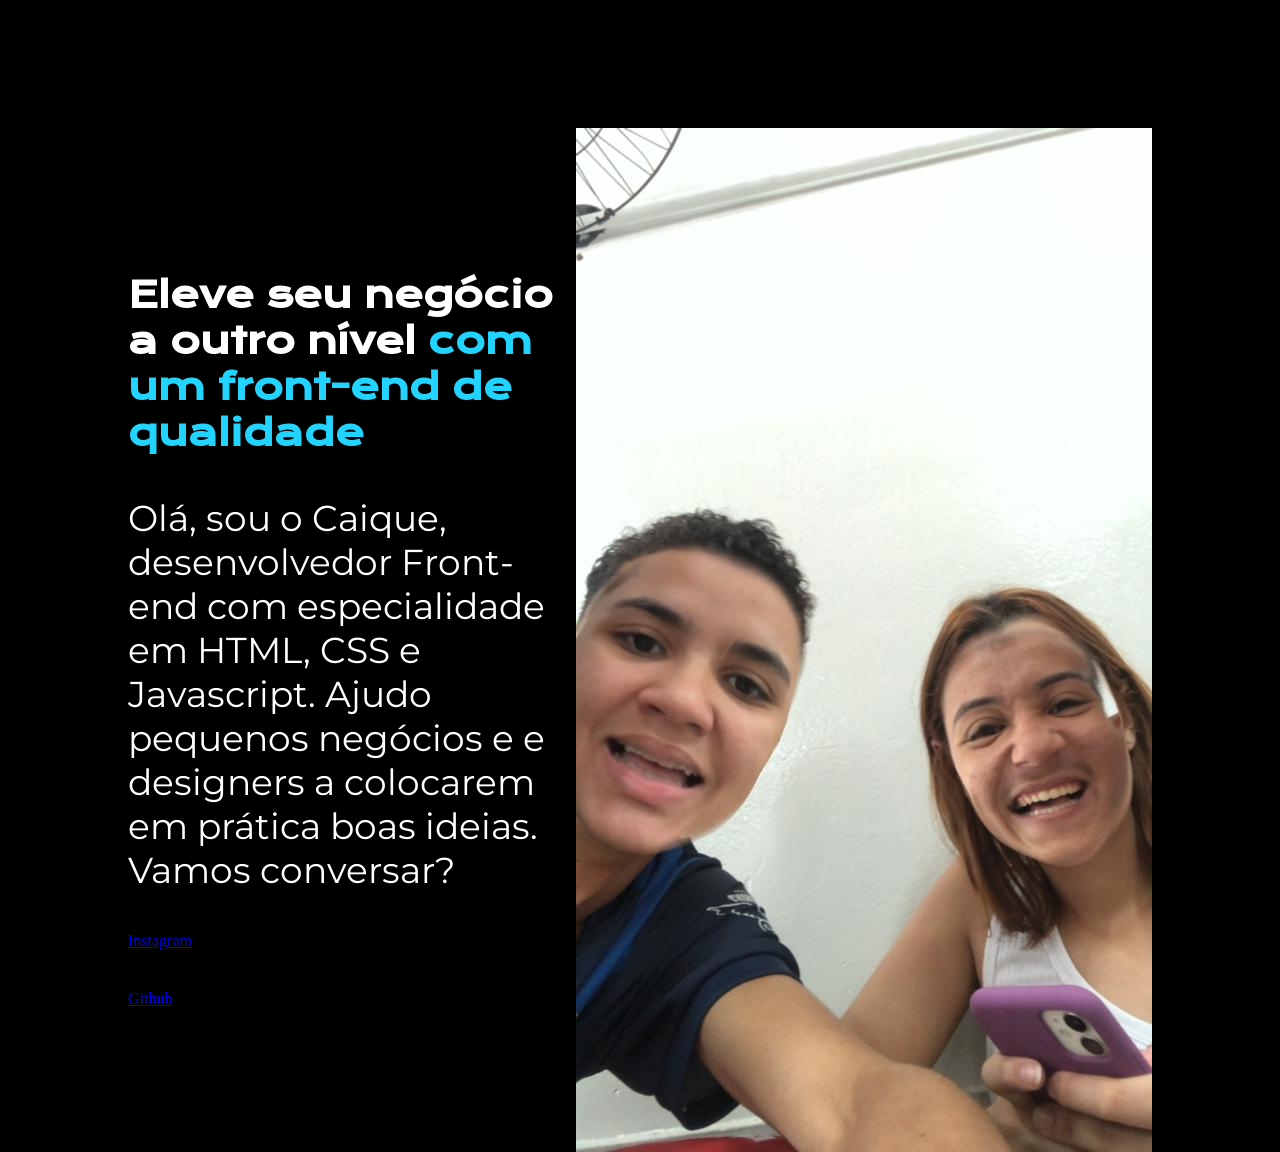
==== portifolio2/Prática 2 HTML/index.html @ c26472c2 "Add files via upload" ====
<!DOCTYPE html>
<html lang="pt-br">
<head>
    <meta charset="UTF-8">
    <meta name="viewport" content="width=device-width, initial-scale=1.0">
    <title>Portifólio</title>
    <link rel="stylesheet"
     href="style.css">
</head>
<body>
        <header></header>
        <main class="conteudo">
            <section class="apresentacao-conteudo">
                <h1 class="apresentacao-conteudo-titulo">
                    Eleve seu negócio a outro nível <strong class="titulo-destaque"
                >com um front-end de qualidade</strong>
                </h1>
                <p class="apresentacao-conteudo-paragrafo">Olá, sou o Caique, desenvolvedor Front-end com especialidade em HTML, CSS e Javascript. Ajudo pequenos negócios e e designers a colocarem em prática boas ideias. Vamos conversar?</p>
                <a href="https://instagram.com/rayssa_silvamakeup">Instagram</a>
                <a href="https://github.com/lisboaca">Github</a>
            </section>
                <img src="IMG-20230810-WA0009.jpg" alt="Foto pessoal">
        </main>
        <footer></footer>
    
</body>
</html>
---- portifolio2/Prática 2 HTML/style.css ----
@import url('https://fonts.googleapis.com/css2?family=Krona+One&family=Montserrat&display=swap');

*{
    margin: 0;
    padding: 0;
}

body {
        height: 100vh;
        box-sizing: border-box;
        background-color: black;
        color: white;
}

.titulo-destaque {
        color:#22d4fd;
}

.conteudo {
        margin: 10%;
        display: flex;
        align-items: center;
        justify-content: space-between;
}

.apresentacao-conteudo {
        width: 615px;
        display: flex;
        flex-direction: column;
        gap: 40px;
}

.apresentacao-conteudo-titulo {
        font-size: 36px;
        font-family: 'Krona One', 'sans-serif';
}

.apresentacao-conteudo-paragrafo {
        font-size: 36px;
        font-family: 'Montserrat', sans-serif;    
}

.apresentacao-links {
        display:flex;
        justify-content: space-between;
}

.botao {
        background-color: #22d4fd;
        color: black;
        width: 280px;
        text-align: center;
        border-radius: 16px;
        font-size: 24px;
        padding: 21.5px 0;
        text-decoration: none;
        font-family: 'Montserrat', sans-serif; 
}

.imagem {
        max-width: 15px;
        width: auto;
}
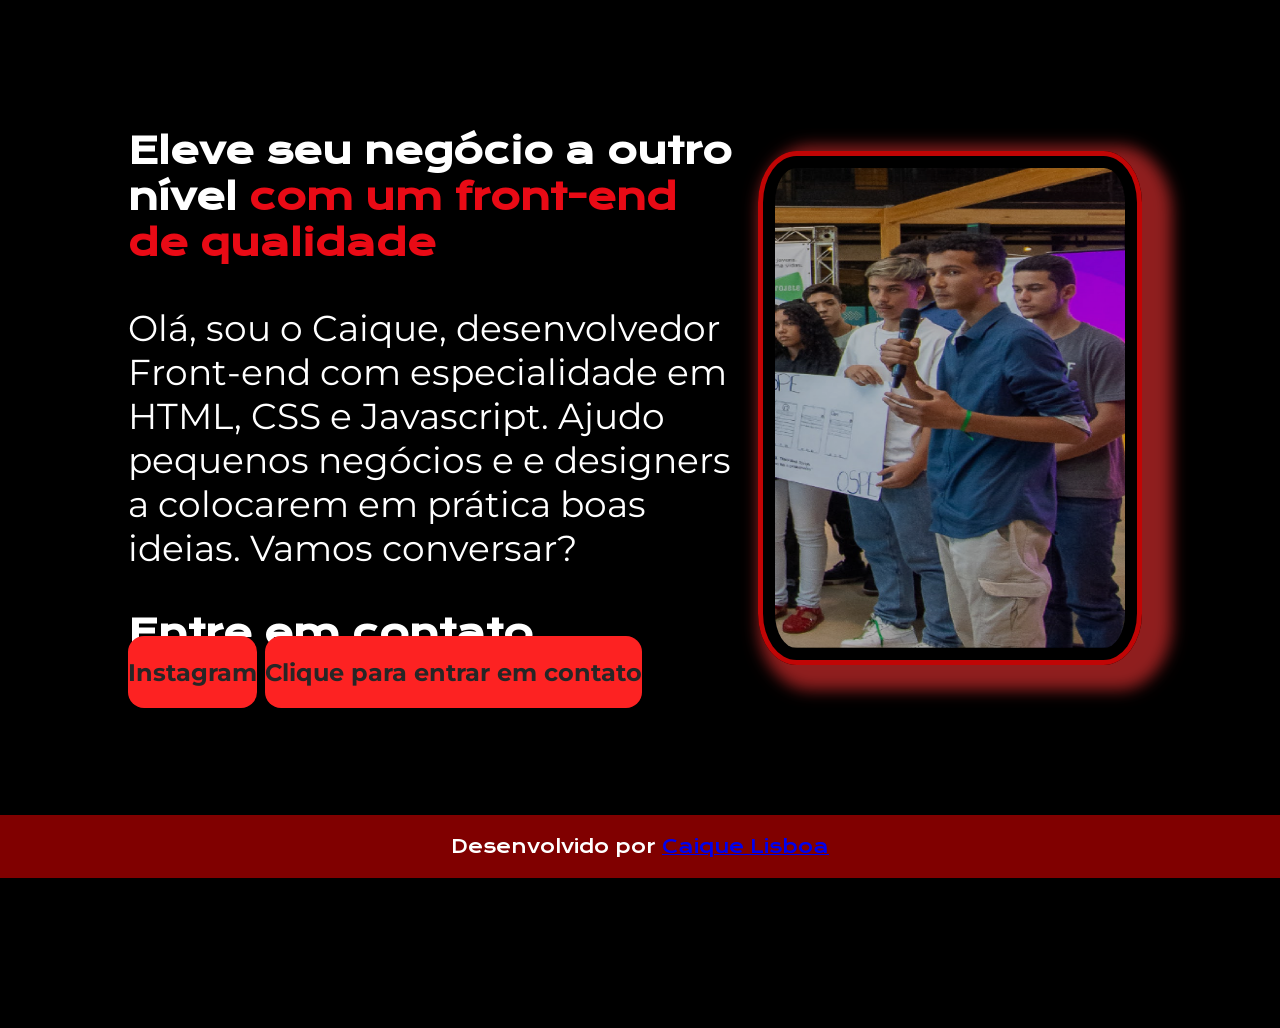
==== commit 8c9eba73: "Add files via upload" ====
--- a/portifolio2/Prática 2 HTML/index.html
+++ b/portifolio2/Prática 2 HTML/index.html
@@ -15,13 +15,29 @@
                     Eleve seu negócio a outro nível <strong class="titulo-destaque"
                 >com um front-end de qualidade</strong>
                 </h1>
-                <p class="apresentacao-conteudo-paragrafo">Olá, sou o Caique, desenvolvedor Front-end com especialidade em HTML, CSS e Javascript. Ajudo pequenos negócios e e designers a colocarem em prática boas ideias. Vamos conversar?</p>
-                <a href="https://instagram.com/rayssa_silvamakeup">Instagram</a>
-                <a href="https://github.com/lisboaca">Github</a>
+                
+                <p class="apresentacao-conteudo-paragrafo">Olá, sou o Caique, desenvolvedor Front-end com especialidade em HTML, CSS e Javascript. Ajudo pequenos negócios e e designers a colocarem em prática boas ideias. Vamos conversar?</p> 
+                <div class="apresentacao-links-conteudo">
+                   
+                    <h2>Entre em contato</h2>
+                     <a class="botao" href="https://instagram.com/caique_lisboa_21"><strong>Instagram</strong></a>
+                      <a class="botao" href="mailto:caiquelruas@gmail.com"><strong>Clique para entrar em contato</strong></a> 
+                      </div>
             </section>
-                <img src="IMG-20230810-WA0009.jpg" alt="Foto pessoal">
+
+                <img class="imagem" src="Screenshot_20230303-181100~2.jpg" alt="Foto pessoal">
         </main>
-        <footer></footer>
+ <footer class="rodape">
+        <p>Desenvolvido por <a href="https://github.com/lisboaca">Caique Lisboa</a></p>
+ </footer>
+
+
+
+        
+
+
+
+        
     
 </body>
 </html>
--- a/portifolio2/Prática 2 HTML/style.css
+++ b/portifolio2/Prática 2 HTML/style.css
@@ -13,7 +13,7 @@
 }
 
 .titulo-destaque {
-        color:#22d4fd;
+        color:#e90a15;
 }
 
 .conteudo {
@@ -40,14 +40,21 @@
         font-family: 'Montserrat', sans-serif;    
 }
 
-.apresentacao-links {
+.apresentacao-links{
+
         display:flex;
         justify-content: space-between;
 }
 
+.apresentacao-links-conteudo{
+        font-family: 'Krona One', sans-serif;
+        font-weight: 400;
+        font-size: 24px;
+}
+
 .botao {
-        background-color: #22d4fd;
-        color: black;
+        background-color: #fd2222;
+        color: rgb(39, 38, 38);
         width: 280px;
         text-align: center;
         border-radius: 16px;
@@ -58,7 +65,51 @@
 }
 
 .imagem {
-        max-width: 15px;
-        width: auto;
+        max-width: 100%;
+        width: 350px;
+        height: 480px;
+        overflow: hidden;
+        border-radius: 10%;
+        border: 5px solid #f50707fb;
+        padding: 12px;
+        display: inline-block;
+        box-shadow: 15px 10px 15px 15px rgba(247, 52, 52, 0.726);
+        filter: brightness(0.8); 
+        margin-left: 10px;
+        margin-right: 10px;
+        position: relative;
+        animation: slide 4s infinite alternate;
+         
 }
 
+@import url('https://fonts.googleapis.com/css2?family=Roboto:wght@300&display=swap');
+.texto-destaque {
+    font-family: 'Roboto', sans-serif;
+}
+
+
+
+
+  
+
+    .rodape{
+        color:white;
+        background-color: #800000;
+        display: flex;
+        align-items: center;
+        justify-content: center;
+        text-align: center;
+        font-family: 'Krona One', sans-serif;
+        font-size: 18px;
+        font-weight: 400;
+        padding: 20px;
+}
+
+.rodape a:hover{
+        color: #ffa500;
+}
+
+
+
+
+
